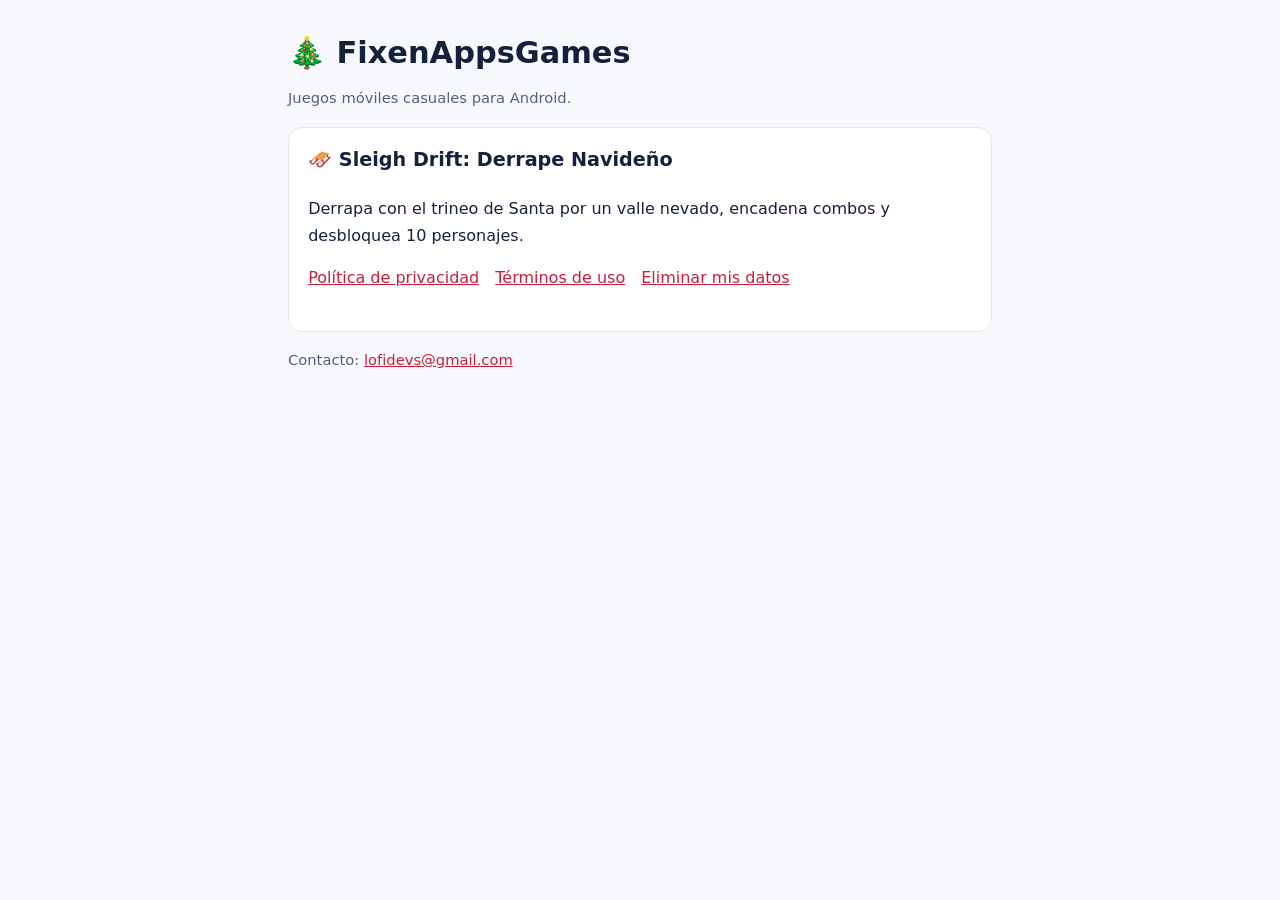
==== index.html @ 58c828cf "Sitio FixenAppsGames: política de privacidad, términos, eliminación de datos y app-ads.txt Co-Author" ====
<!doctype html><html lang="es"><head><meta charset="utf-8"><meta name="viewport" content="width=device-width,initial-scale=1">
<title>FixenAppsGames</title><link rel="stylesheet" href="style.css"></head><body><main>
<h1>🎄 FixenAppsGames</h1><p class="muted">Juegos móviles casuales para Android.</p>
<div class="card"><h2 style="margin-top:0;border:0">🛷 Sleigh Drift: Derrape Navideño</h2>
<p>Derrapa con el trineo de Santa por un valle nevado, encadena combos y desbloquea 10 personajes.</p>
<nav><a href="sleigh-drift-3d/privacidad.html">Política de privacidad</a><a href="sleigh-drift-3d/terminos.html">Términos de uso</a><a href="sleigh-drift-3d/eliminar-datos.html">Eliminar mis datos</a></nav></div>
<p class="muted">Contacto: <a href="mailto:lofidevs@gmail.com">lofidevs@gmail.com</a></p>
</main></body></html>
---- style.css ----
:root{--bg:#f7f9fc;--fg:#14213d;--muted:#51607a;--card:#fff;--accent:#c81e3a;--line:#e2e8f0}
@media (prefers-color-scheme:dark){:root{--bg:#0b1d3a;--fg:#eef4ff;--muted:#a8b8d4;--card:#13294d;--accent:#ff5c75;--line:#24416f}}
*{box-sizing:border-box}body{margin:0;background:var(--bg);color:var(--fg);font:16px/1.65 system-ui,-apple-system,"Segoe UI",Roboto,sans-serif}
main{max-width:46rem;margin:0 auto;padding:2rem 1rem 4rem}h1{font-size:1.9rem;line-height:1.2;margin:.2rem 0 .4rem}h2{font-size:1.2rem;margin-top:2rem;border-bottom:1px solid var(--line);padding-bottom:.3rem}
a{color:var(--accent)}.muted{color:var(--muted);font-size:.92rem}.card{background:var(--card);border:1px solid var(--line);border-radius:14px;padding:1rem 1.2rem;margin:1rem 0}
table{border-collapse:collapse;width:100%;font-size:.93rem}th,td{border:1px solid var(--line);padding:.5rem;text-align:left;vertical-align:top}nav{display:flex;gap:1rem;flex-wrap:wrap;margin:.5rem 0 1.5rem}
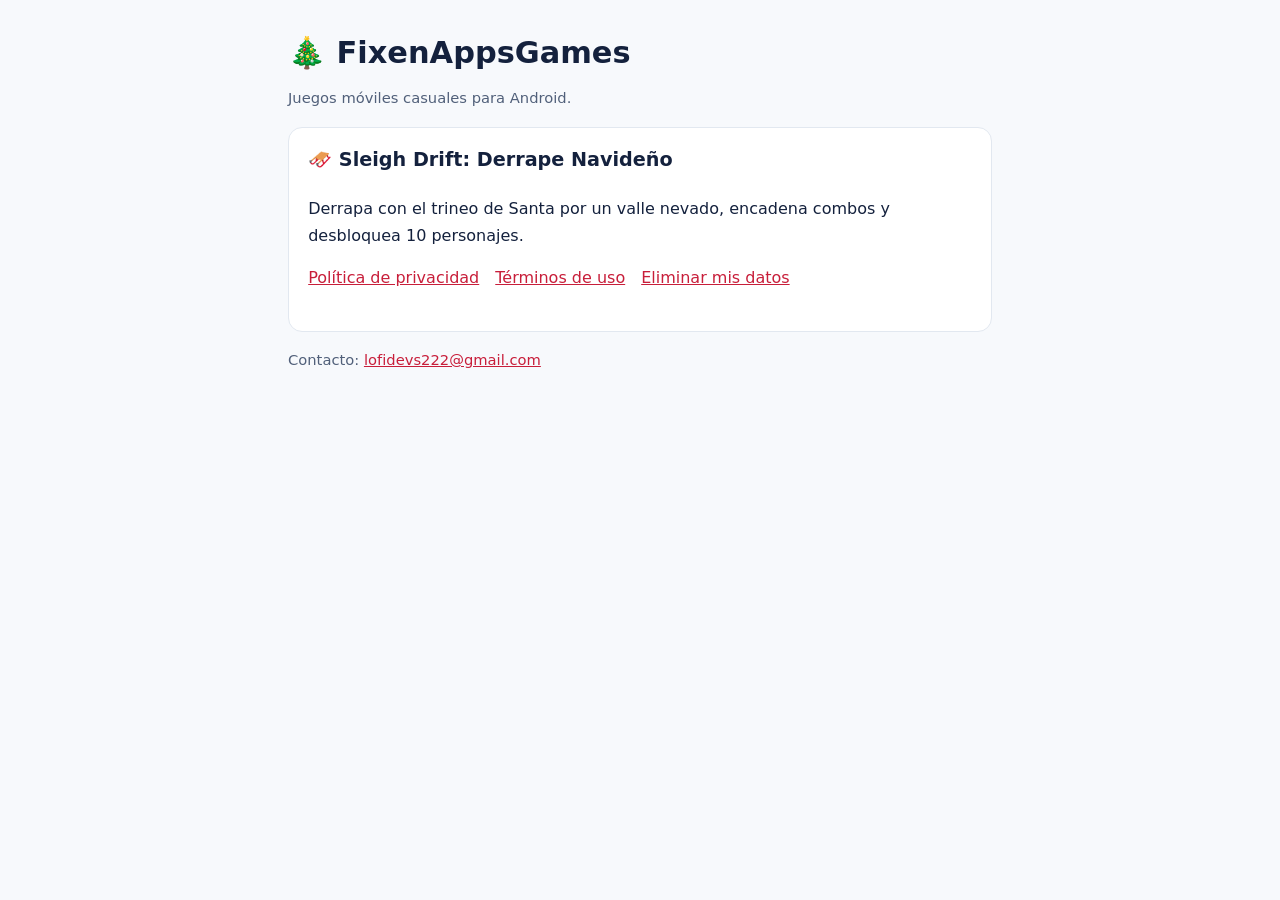
==== commit d296f78e: "Corrige correo de contacto Co-Authored-By: Claude Opus 5.5 <noreply@anthropic.com>" ====
--- a/index.html
+++ b/index.html
@@ -4,5 +4,5 @@
 <div class="card"><h2 style="margin-top:0;border:0">🛷 Sleigh Drift: Derrape Navideño</h2>
 <p>Derrapa con el trineo de Santa por un valle nevado, encadena combos y desbloquea 10 personajes.</p>
 <nav><a href="sleigh-drift-3d/privacidad.html">Política de privacidad</a><a href="sleigh-drift-3d/terminos.html">Términos de uso</a><a href="sleigh-drift-3d/eliminar-datos.html">Eliminar mis datos</a></nav></div>
-<p class="muted">Contacto: <a href="mailto:lofidevs@gmail.com">lofidevs@gmail.com</a></p>
+<p class="muted">Contacto: <a href="mailto:lofidevs222@gmail.com">lofidevs222@gmail.com</a></p>
 </main></body></html>
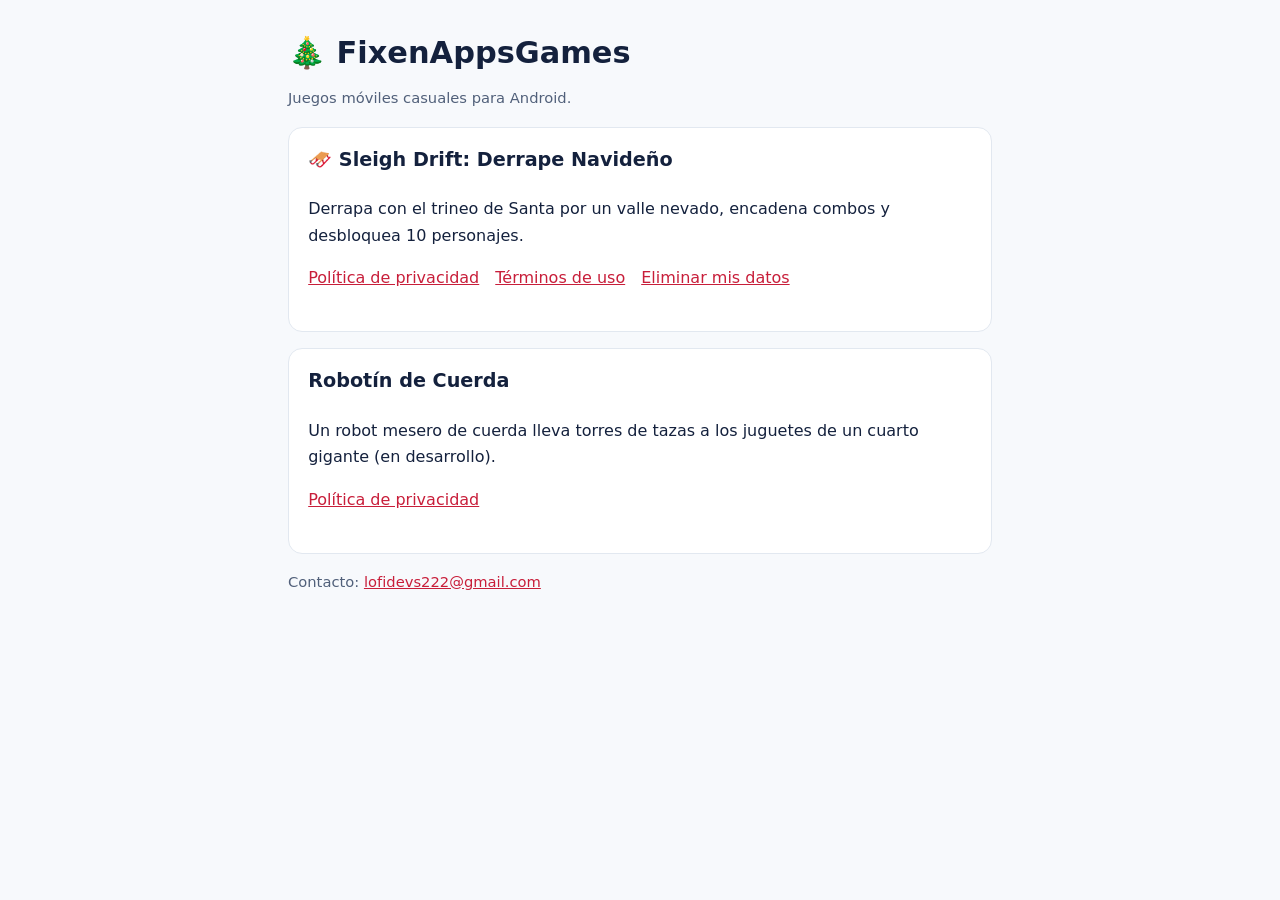
==== commit 540db895: "Robotín de Cuerda: política de privacidad Co-Authored-By: Claude Opus 5.5 <noreply@anthropic.com>" ====
--- a/index.html
+++ b/index.html
@@ -4,5 +4,8 @@
 <div class="card"><h2 style="margin-top:0;border:0">🛷 Sleigh Drift: Derrape Navideño</h2>
 <p>Derrapa con el trineo de Santa por un valle nevado, encadena combos y desbloquea 10 personajes.</p>
 <nav><a href="sleigh-drift-3d/privacidad.html">Política de privacidad</a><a href="sleigh-drift-3d/terminos.html">Términos de uso</a><a href="sleigh-drift-3d/eliminar-datos.html">Eliminar mis datos</a></nav></div>
+<div class="card"><h2 style="margin-top:0;border:0">Robotín de Cuerda</h2>
+<p>Un robot mesero de cuerda lleva torres de tazas a los juguetes de un cuarto gigante (en desarrollo).</p>
+<nav><a href="robotin-cuerda/privacidad.html">Política de privacidad</a></nav></div>
 <p class="muted">Contacto: <a href="mailto:lofidevs222@gmail.com">lofidevs222@gmail.com</a></p>
 </main></body></html>
